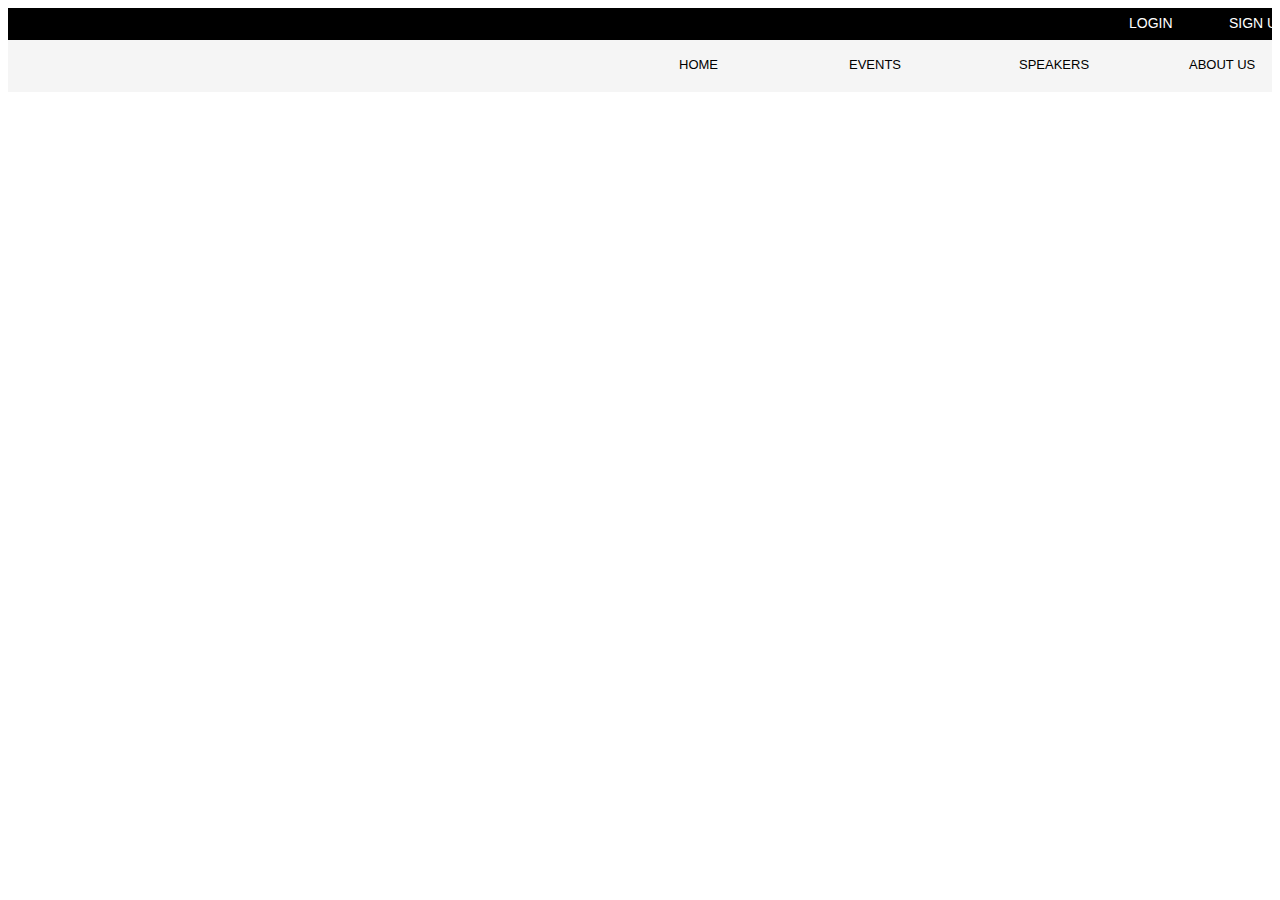
==== index.html @ f49a1b3f "Add files via upload" ====
<html>
  <head>
    <title>HOME PAGE</title>
    <link rel="stylesheet" type="text/css" href="home.css" />
  </head>
  <body>
    <div class="box1">
      <ul>
        <li><a href=""> LOGIN</a></li>
        <li><a href=""> SIGN UP </a></li>
      </ul>
    </div>

    <div class="navBar">
      <ol>
        <li><a href="">HOME</a></li>
        <li><a href="">EVENTS</a></li>
        <li><a href="">SPEAKERS</a></li>
        <li><a href="">ABOUT US</a></li>
      </ol>
    </div>
  </body>
</html>
---- home.css ----
.box1{
    border: 1px solid black;
    background-color: black;
    height: 30px
}

ul{
    float: left;
    color: white;
}

ul li{
    margin-top: -10px;
    float:left;
    position: relative;
    left: 540%;
    width: 100px;
    font-size: 14px;
    font-family: barlow condensed, sans-serif;
    list-style-type: none;
}

ul li a{
    text-decoration: none;
    color:white;
}

.navBar{
    border: 1px solid transparent;
    background-color: whitesmoke;
    height: 50px;
}

ol{
    float: left;
}
 ol li{
    float: left;
    width: 170px;
    position: relative;
    left: 390px;
    list-style-type: none;
    font-family: barlow condensed, sans-serif;
    font-size: 13px;
 }

 ol li a{
    text-decoration: none;
    color: black;
 }

 ol li a:hover{
    border-bottom: 2px solid blue;
 }
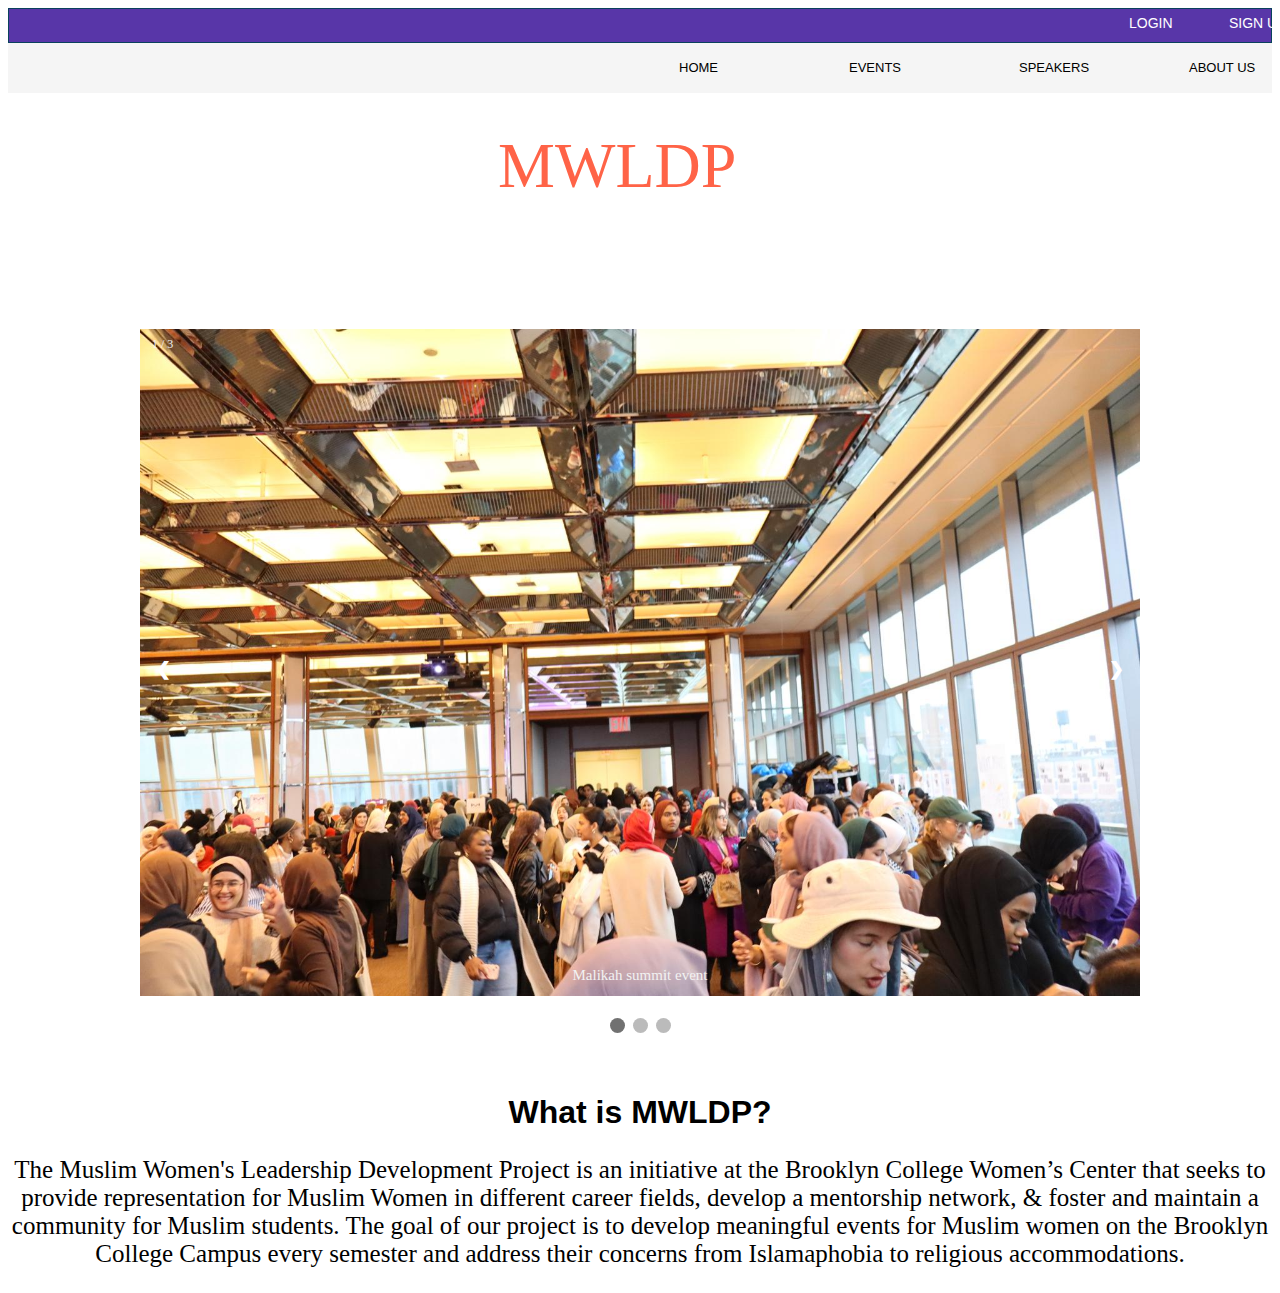
==== commit 94172adf: "Add files via upload" ====
--- a/index.html
+++ b/index.html
@@ -1,3 +1,4 @@
+<!DOCTYPE html>
 <html>
   <head>
     <title>HOME PAGE</title>
@@ -6,7 +7,7 @@
   <body>
     <div class="box1">
       <ul>
-        <li><a href=""> LOGIN</a></li>
+        <li><a href="login.html"> LOGIN</a></li>
         <li><a href=""> SIGN UP </a></li>
       </ul>
     </div>
@@ -14,10 +15,69 @@
     <div class="navBar">
       <ol>
         <li><a href="">HOME</a></li>
-        <li><a href="">EVENTS</a></li>
+        <li><a href="events.html">EVENTS</a></li>
         <li><a href="">SPEAKERS</a></li>
         <li><a href="">ABOUT US</a></li>
       </ol>
     </div>
+    <br /><br />
+
+    <div class="console-container">
+      <span id="text"></span>
+      <div class="console-underscore" id="console">&#95;</div>
+    </div>
+
+    <div class="slideshow-container">
+      <!-- Full-width images with number and caption text -->
+      <div class="mySlides fade">
+        <div class="numbertext">1 / 3</div>
+        <img src="a.JPG" style="width: 100%" />
+        <div class="text">Malikah summit event</div>
+      </div>
+
+      <div class="mySlides fade">
+        <div class="numbertext">2 / 3</div>
+        <img src="b.JPG" style="width: 100%" />
+        <div class="text">Malikah event</div>
+      </div>
+
+      <div class="mySlides fade">
+        <div class="numbertext">3 / 3</div>
+        <img src="c.JPG" style="width: 100%" />
+        <div class="text">Malikah event</div>
+      </div>
+
+      <!-- Next and previous buttons -->
+      <a class="prev" onclick="plusSlides(-1)">&#10094;</a>
+      <a class="next" onclick="plusSlides(1)">&#10095;</a>
+    </div>
+    <br />
+
+    <!-- The dots/circles -->
+    <div style="text-align: center">
+      <span class="dot" onclick="currentSlide(1)"></span>
+      <span class="dot" onclick="currentSlide(2)"></span>
+      <span class="dot" onclick="currentSlide(3)"></span>
+    </div>
+    <br />
+    <br />
+
+    <center>
+      <h1 style="font-family: Arial, Helvetica, sans-serif">What is MWLDP?</h1>
+      <p
+        style="font-size: 25px"
+        style="font-family: 'Times New Roman', Times, serif"
+      >
+        The Muslim Women's Leadership Development Project is an initiative at
+        the Brooklyn College Women’s Center that seeks to provide representation
+        for Muslim Women in different career fields, develop a mentorship
+        network, & foster and maintain a community for Muslim students. The goal
+        of our project is to develop meaningful events for Muslim women on the
+        Brooklyn College Campus every semester and address their concerns from
+        Islamaphobia to religious accommodations.
+      </p>
+    </center>
+
+    <script src="index.js"></script>
   </body>
 </html>
--- a/home.css
+++ b/home.css
@@ -1,7 +1,8 @@
+
 .box1{
-    border: 1px solid black;
-    background-color: black;
-    height: 30px
+    border: 1px solid rgb(10, 65, 93);
+    background-color: rgb(88, 54, 168);
+    height: 35px
 }
 
 ul{
@@ -46,10 +47,120 @@
 
  ol li a{
     text-decoration: none;
-    color: black;
+    color: rgb(0, 0, 0);
  }
 
  ol li a:hover{
-    border-bottom: 2px solid blue;
+    border-bottom: 2px solid rgb(51, 51, 244);
  }
 
+
+ * {box-sizing:border-box}
+
+.slideshow-container {
+  max-width: 1000px;
+  position: relative;
+  margin: auto;
+}
+
+.mySlides {
+  display: none;
+}
+
+.prev, .next {
+  cursor: pointer;
+  position: absolute;
+  top: 50%;
+  width: auto;
+  margin-top: -22px;
+  padding: 16px;
+  color: white;
+  font-weight: bold;
+  font-size: 18px;
+  transition: 0.6s ease;
+  border-radius: 0 3px 3px 0;
+  user-select: none;
+}
+
+.next {
+  right: 0;
+  border-radius: 3px 0 0 3px;
+}
+
+.prev:hover, .next:hover {
+  background-color: rgba(0,0,0,0.8);
+}
+
+.text {
+  color: #f2f2f2;
+  font-size: 15px;
+  padding: 8px 12px;
+  position: absolute;
+  bottom: 8px;
+  width: 100%;
+  text-align: center;
+}
+
+.numbertext {
+  color: #f2f2f2;
+  font-size: 12px;
+  padding: 8px 12px;
+  position: absolute;
+  top: 0;
+}
+
+.dot {
+  cursor: pointer;
+  height: 15px;
+  width: 15px;
+  margin: 0 2px;
+  background-color: #bbb;
+  border-radius: 50%;
+  display: inline-block;
+  transition: background-color 0.6s ease;
+}
+
+.active, .dot:hover {
+  background-color: #717171;
+}
+
+.fade {
+  animation-name: fade;
+  animation-duration: 1.5s;
+}
+
+@keyframes fade {
+  from {opacity: .4}
+  to {opacity: 1}
+}
+
+
+@import url(https://fonts.googleapis.com/css?family=Khula:700);
+body {
+  background: #ffffff;
+}
+.hidden {
+  opacity:0;
+}
+.console-container {
+ 
+  font-family:Khula;
+  font-size:4em;
+  text-align:center;
+  height:200px;
+  width:1000px;
+  display:block;
+
+  color:white;
+  top:0;
+  bottom:0;
+  left:0;
+  right:0;
+  margin:auto;
+}
+.console-underscore {
+   display:inline-block;
+  position:relative;
+  top:-0.14em;
+  left:10px;
+}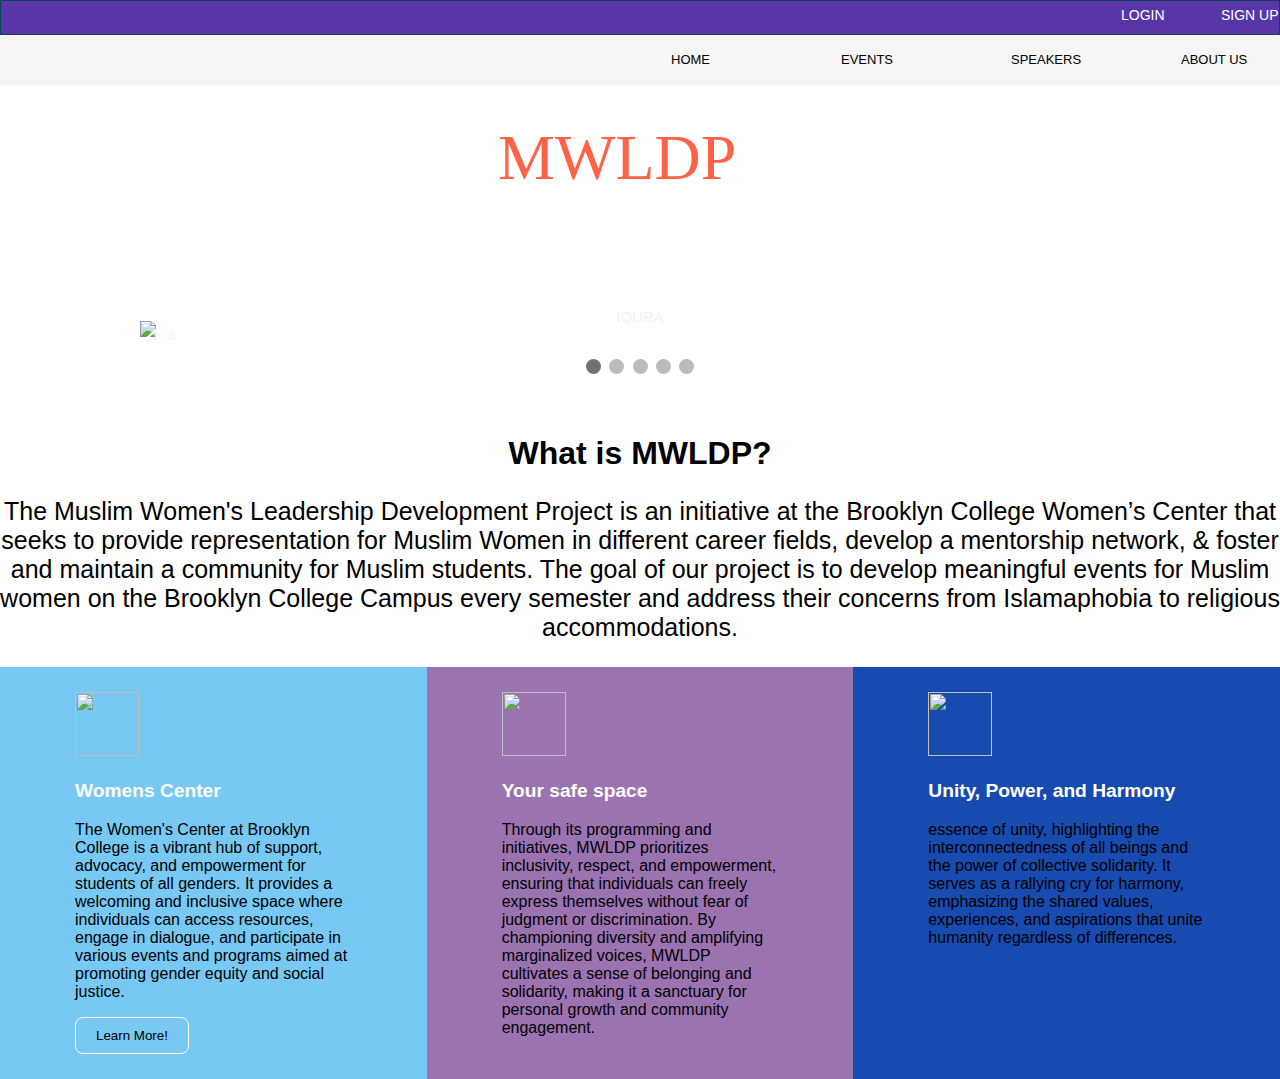
==== commit 293ed49c: "Add files via upload" ====
--- a/index.html
+++ b/index.html
@@ -2,6 +2,7 @@
 <html>
   <head>
     <title>HOME PAGE</title>
+    <link rel="stylesheet" href="navbar.css" />
     <link rel="stylesheet" type="text/css" href="home.css" />
   </head>
   <body>
@@ -14,10 +15,10 @@
 
     <div class="navBar">
       <ol>
-        <li><a href="">HOME</a></li>
+        <li><a href="index.html">HOME</a></li>
         <li><a href="events.html">EVENTS</a></li>
-        <li><a href="">SPEAKERS</a></li>
-        <li><a href="">ABOUT US</a></li>
+        <li><a href="speakers.html">SPEAKERS</a></li>
+        <li><a href="about.html">ABOUT US</a></li>
       </ol>
     </div>
     <br /><br />
@@ -31,8 +32,8 @@
       <!-- Full-width images with number and caption text -->
       <div class="mySlides fade">
         <div class="numbertext">1 / 3</div>
-        <img src="a.JPG" style="width: 100%" />
-        <div class="text">Malikah summit event</div>
+        <img src="i2.JPG" style="width: 100%" />
+        <div class="text">IQURA</div>
       </div>
 
       <div class="mySlides fade">
@@ -47,6 +48,18 @@
         <div class="text">Malikah event</div>
       </div>
 
+      <div class="mySlides fade">
+        <div class="numbertext">3 / 3</div>
+        <img src="eid2.jpg" style="width: 100%" />
+        <div class="text">eid event</div>
+      </div>
+
+      <div class="mySlides fade">
+        <div class="numbertext">3 / 3</div>
+        <img src="3.jpg" style="width: 100%" />
+        <div class="text">Valentines day event</div>
+      </div>
+
       <!-- Next and previous buttons -->
       <a class="prev" onclick="plusSlides(-1)">&#10094;</a>
       <a class="next" onclick="plusSlides(1)">&#10095;</a>
@@ -58,6 +71,8 @@
       <span class="dot" onclick="currentSlide(1)"></span>
       <span class="dot" onclick="currentSlide(2)"></span>
       <span class="dot" onclick="currentSlide(3)"></span>
+      <span class="dot" onclick="currentSlide(4)"></span>
+      <span class="dot" onclick="currentSlide(5)"></span>
     </div>
     <br />
     <br />
@@ -78,6 +93,45 @@
       </p>
     </center>
 
+    <div class="grid">
+      <div class="container">
+        <img src="./images/placeholder.webp" alt="" />
+        <h3>Womens Center</h3>
+        <p>
+          The Women's Center at Brooklyn College is a vibrant hub of support,
+          advocacy, and empowerment for students of all genders. It provides a
+          welcoming and inclusive space where individuals can access resources,
+          engage in dialogue, and participate in various events and programs
+          aimed at promoting gender equity and social justice.
+        </p>
+        <a href="https://www.instagram.com/womenscenterbc/"
+          ><button class="learn-more-btn">Learn More!</button></a
+        >
+      </div>
+      <div class="container">
+        <img src="./images/placeholder.webp" alt="" />
+        <h3>Your safe space</h3>
+        <p>
+          Through its programming and initiatives, MWLDP prioritizes
+          inclusivity, respect, and empowerment, ensuring that individuals can
+          freely express themselves without fear of judgment or discrimination.
+          By championing diversity and amplifying marginalized voices, MWLDP
+          cultivates a sense of belonging and solidarity, making it a sanctuary
+          for personal growth and community engagement.
+        </p>
+      </div>
+      <div class="container">
+        <img src="./images/placeholder.webp" alt="" />
+        <h3>Unity, Power, and Harmony</h3>
+        <p>
+          essence of unity, highlighting the interconnectedness of all beings
+          and the power of collective solidarity. It serves as a rallying cry
+          for harmony, emphasizing the shared values, experiences, and
+          aspirations that unite humanity regardless of differences.
+        </p>
+      </div>
+    </div>
+
     <script src="index.js"></script>
   </body>
 </html>
--- a/navbar.css
+++ b/navbar.css
@@ -0,0 +1,62 @@
+* {
+  box-sizing: border-box;
+}
+body {
+  margin: 0;
+  padding: 0;
+  font-family: barlow condensed, sans-serif;
+}
+.box1 {
+  border: 1px solid rgb(10, 65, 93);
+  background-color: rgb(88, 54, 168);
+  height: 35px;
+}
+
+.box1 ul {
+  float: left;
+  color: white;
+}
+
+.box1 ul li {
+  margin-top: -10px;
+  float: left;
+  position: relative;
+  left: 540%;
+  width: 100px;
+  font-size: 14px;
+  font-family: barlow condensed, sans-serif;
+  list-style-type: none;
+}
+
+.box1 ul li a {
+  text-decoration: none;
+  color: white;
+}
+
+.navBar {
+  border: 1px solid transparent;
+  background-color: whitesmoke;
+  height: 50px;
+}
+
+.navBar ol {
+  float: left;
+}
+.navBar ol li {
+  float: left;
+  width: 170px;
+  position: relative;
+  left: 390px;
+  list-style-type: none;
+  font-family: barlow condensed, sans-serif;
+  font-size: 13px;
+}
+
+.navBar ol li a {
+  text-decoration: none;
+  color: rgb(0, 0, 0);
+}
+
+.navBar ol li a:hover {
+  border-bottom: 2px solid rgb(51, 51, 244);
+}
--- a/home.css
+++ b/home.css
@@ -1,62 +1,3 @@
-
-.box1{
-    border: 1px solid rgb(10, 65, 93);
-    background-color: rgb(88, 54, 168);
-    height: 35px
-}
-
-ul{
-    float: left;
-    color: white;
-}
-
-ul li{
-    margin-top: -10px;
-    float:left;
-    position: relative;
-    left: 540%;
-    width: 100px;
-    font-size: 14px;
-    font-family: barlow condensed, sans-serif;
-    list-style-type: none;
-}
-
-ul li a{
-    text-decoration: none;
-    color:white;
-}
-
-.navBar{
-    border: 1px solid transparent;
-    background-color: whitesmoke;
-    height: 50px;
-}
-
-ol{
-    float: left;
-}
- ol li{
-    float: left;
-    width: 170px;
-    position: relative;
-    left: 390px;
-    list-style-type: none;
-    font-family: barlow condensed, sans-serif;
-    font-size: 13px;
- }
-
- ol li a{
-    text-decoration: none;
-    color: rgb(0, 0, 0);
- }
-
- ol li a:hover{
-    border-bottom: 2px solid rgb(51, 51, 244);
- }
-
-
- * {box-sizing:border-box}
-
 .slideshow-container {
   max-width: 1000px;
   position: relative;
@@ -67,7 +8,8 @@
   display: none;
 }
 
-.prev, .next {
+.prev,
+.next {
   cursor: pointer;
   position: absolute;
   top: 50%;
@@ -87,8 +29,9 @@
   border-radius: 3px 0 0 3px;
 }
 
-.prev:hover, .next:hover {
-  background-color: rgba(0,0,0,0.8);
+.prev:hover,
+.next:hover {
+  background-color: rgba(0, 0, 0, 0.8);
 }
 
 .text {
@@ -120,7 +63,8 @@
   transition: background-color 0.6s ease;
 }
 
-.active, .dot:hover {
+.active,
+.dot:hover {
   background-color: #717171;
 }
 
@@ -130,37 +74,81 @@
 }
 
 @keyframes fade {
-  from {opacity: .4}
-  to {opacity: 1}
+  from {
+    opacity: 0.4;
+  }
+  to {
+    opacity: 1;
+  }
 }
-
 
 @import url(https://fonts.googleapis.com/css?family=Khula:700);
 body {
   background: #ffffff;
 }
 .hidden {
-  opacity:0;
+  opacity: 0;
 }
 .console-container {
- 
-  font-family:Khula;
-  font-size:4em;
-  text-align:center;
-  height:200px;
-  width:1000px;
-  display:block;
+  font-family: Khula;
+  font-size: 4em;
+  text-align: center;
+  height: 200px;
+  width: 1000px;
+  display: block;
 
-  color:white;
-  top:0;
-  bottom:0;
-  left:0;
-  right:0;
-  margin:auto;
+  color: white;
+  top: 0;
+  bottom: 0;
+  left: 0;
+  right: 0;
+  margin: auto;
 }
 .console-underscore {
-   display:inline-block;
-  position:relative;
-  top:-0.14em;
-  left:10px;
-}+  display: inline-block;
+  position: relative;
+  top: -0.14em;
+  left: 10px;
+}
+
+.grid {
+  display: grid;
+  grid-template-columns: repeat(3, 1fr);
+}
+
+.grid .container {
+  padding: 25px 75px;
+}
+.grid .container:nth-child(1) {
+  background-color: rgb(119, 200, 243);
+}
+.grid .container:nth-child(2) {
+  background-color: rgb(155, 115, 176);
+}
+.grid .container:nth-child(3) {
+  background-color: rgb(24, 75, 175);
+}
+
+.grid .container img {
+  width: 64px;
+  height: 64px;
+}
+
+.grid .container h3 {
+  font-size: 1.2rem;
+  color: white;
+}
+
+.learn-more-btn {
+  padding: 10px 20px;
+  border: 1px solid white;
+  border-radius: 8px;
+  background-color: transparent;
+  color: black;
+  cursor: pointer;
+  transition: all 0.5s ease-in-out;
+}
+.learn-more-btn:hover {
+  border-color: black;
+  background-color: white;
+}
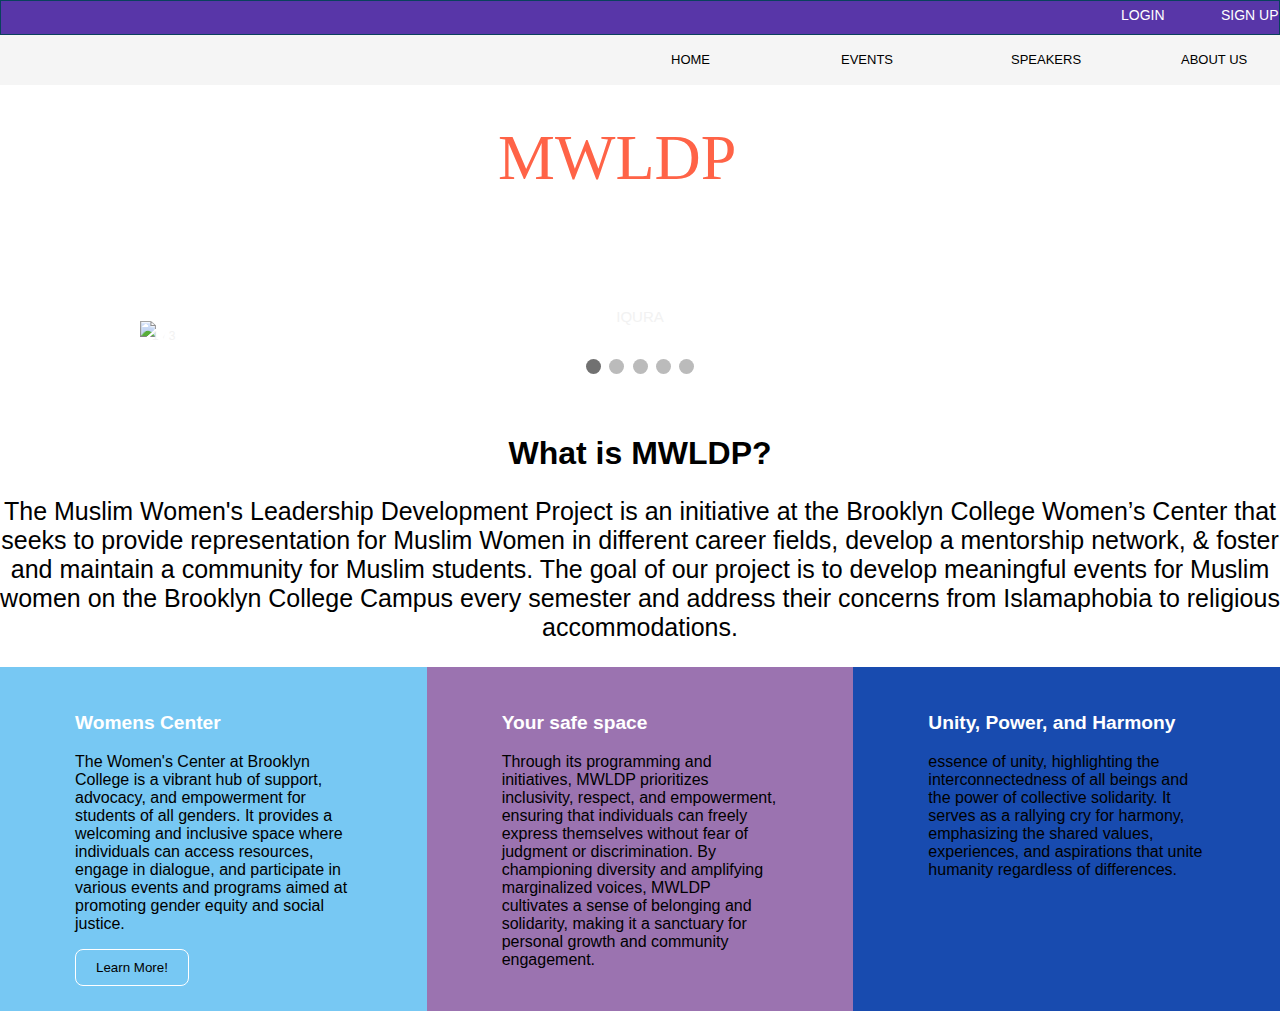
==== commit 2532372e: "Add files via upload" ====
--- a/index.html
+++ b/index.html
@@ -95,7 +95,7 @@
 
     <div class="grid">
       <div class="container">
-        <img src="./images/placeholder.webp" alt="" />
+        <!--<img src="./images/placeholder.webp" alt="" /> -->
         <h3>Womens Center</h3>
         <p>
           The Women's Center at Brooklyn College is a vibrant hub of support,
@@ -109,7 +109,7 @@
         >
       </div>
       <div class="container">
-        <img src="./images/placeholder.webp" alt="" />
+        <!--<img src="./images/placeholder.webp" alt="" />-->
         <h3>Your safe space</h3>
         <p>
           Through its programming and initiatives, MWLDP prioritizes
@@ -121,7 +121,7 @@
         </p>
       </div>
       <div class="container">
-        <img src="./images/placeholder.webp" alt="" />
+        <!--<img src="./images/placeholder.webp" alt="" />-->
         <h3>Unity, Power, and Harmony</h3>
         <p>
           essence of unity, highlighting the interconnectedness of all beings
